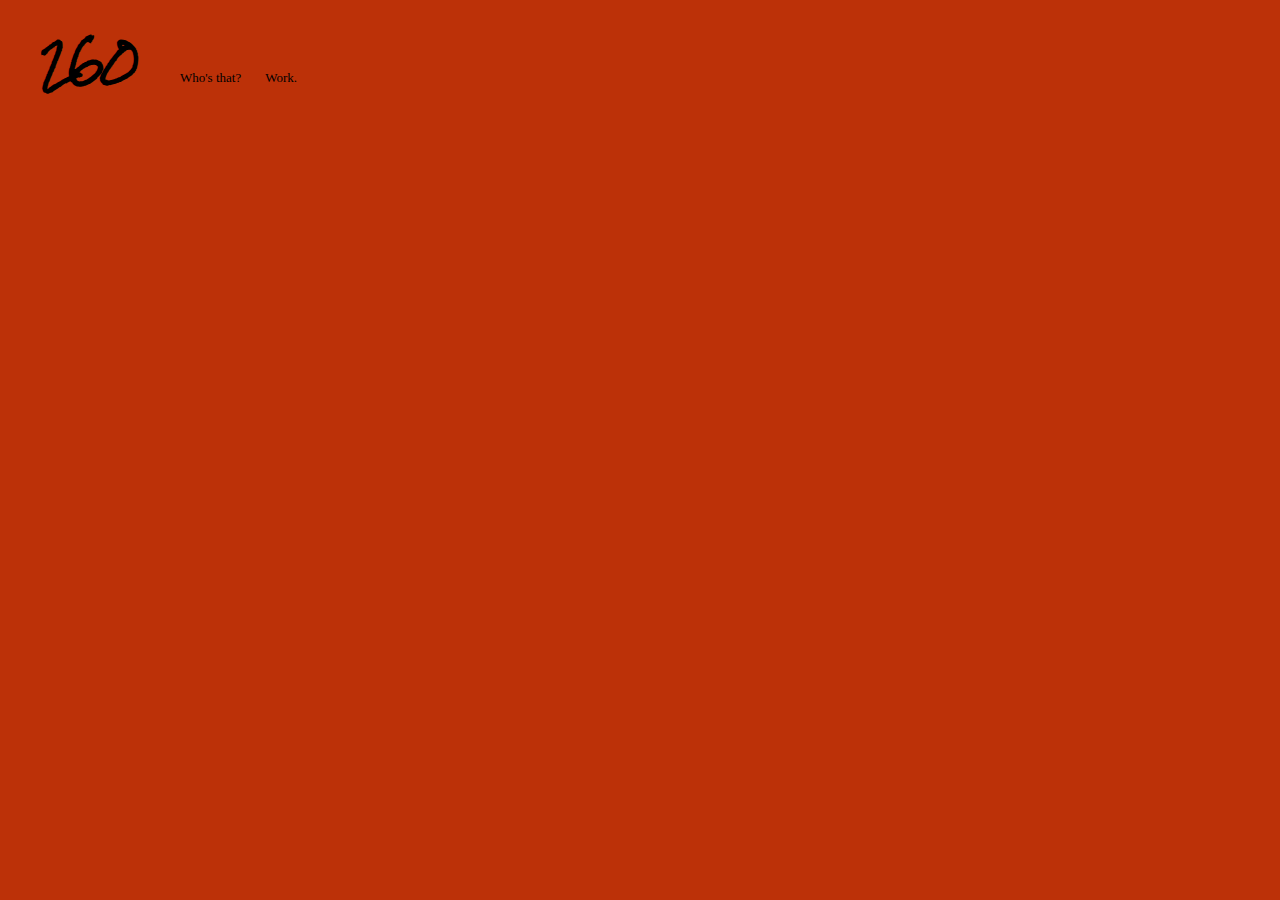
==== index.html @ 8562627f "project url test" ====
<!DOCTYPE html>
<html lang="ko">
<head>
    <meta charset="UTF-8">
    <meta http-equiv="X-UA-Compatible" content="IE=edge">
    <meta name="viewport" content="width=device-width, initial-scale=1.0">
    <title>이육공</title>
    <link rel="stylesheet" href="css/style.css">
</head>

<body>
    <section class="header">
        <h1><a href="index.html" class="main-title">260</a></h1>
        <ul class="main-gnb">
            <li><a href="#a" class="js-profileBtn">Who's that?</a></li>
            <li><a href="#a" class="js-workListBtn">Work.</a></li>
            <li>
                <ul class="work-list js-workList">
                    <li><a href="https://to-ql.github.io/5GXCloud-benchmarking/">01</a></li>
                    <li><a href="https://to-ql.github.io/kokoa-challenge/">02</a></li>
                    <li><a href="https://to-ql.github.io/vanilla-js-chrome/">03</a></li>
                    <li><a href="#a">04</a></li>
                    <li><a href="#a">05</a></li>
                    <li><a href="#a">06</a></li>
                </ul>
            </li>
        </ul>
    </section>

    <section class="work01"></section>



    <section class="profile js-profileScreen">
    
    </section>


    <script src="js/script.js"></script>
</body>
</html>
---- css/style.css ----
/* all */
@import "./reset.css";

/* Font */
@import url("https://fonts.googleapis.com/css2?family=Permanent+Marker&family=Rock+Salt&display=swap");
/*font-family: 'Permanent Marker', cursive;
font-family: 'Rock Salt', cursive;*/

:root {
  --horizontal-space: 40px;
}

body {
  background-color: #bc3108;
}

.header {
  position: relative;
  width: 100%;
  height: 45px;
  padding: 0 var(--horizontal-space);
  margin-top: 40px;
}

.main-title {
  font-family: "Rock Salt", cursive;
  font-size: 40px;
  font-weight: bold;
  color: #000;
}
.main-gnb {
  position: absolute;
  bottom: 0;
  left: 180px;
}
.main-gnb > li {
  display: inline-block;
  margin-right: 20px;
}
.main-gnb li:last-child {
  margin-right: 0;
}
.main-gnb a {
  font-size: 13px;
}

.profile {
  position: absolute;
  width: 50%;
  height: 100%;
  top: 0;
  right: -50%;
  background-color: gray;
  transition: all 0.7s ease-in;
}
.profile.right {
  right: 0;
}

.work-list {
  position: absolute;
  top: 0;
  opacity: 0;
  transition: all 0.4s ease-out;
}
.work-list.opacity {
  opacity: 1;
}
.work-list li {
  margin-bottom: 8px;
}
.work-list a {
  text-decoration: underline;
  transition: all 0.2s ease-in-out;
}
.work-list a:hover {
  color: #fff;
}

.work01 {
}
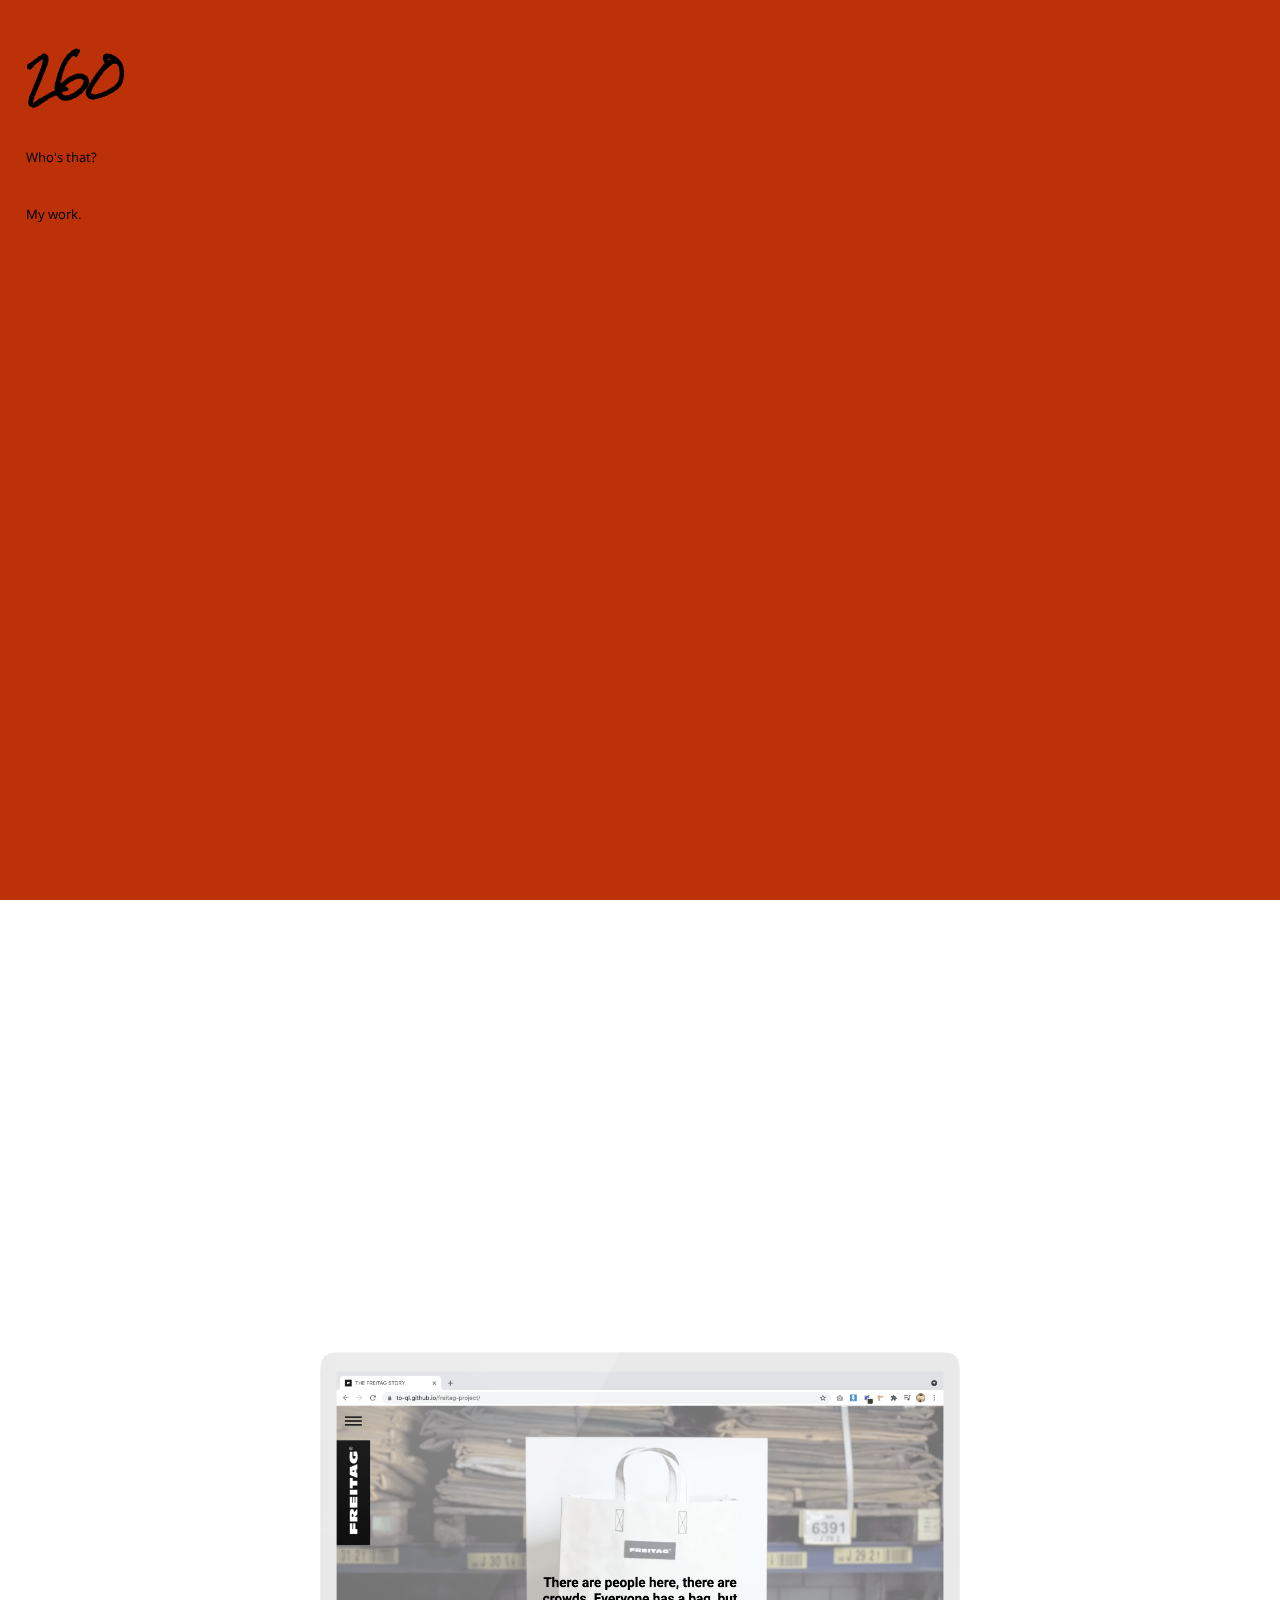
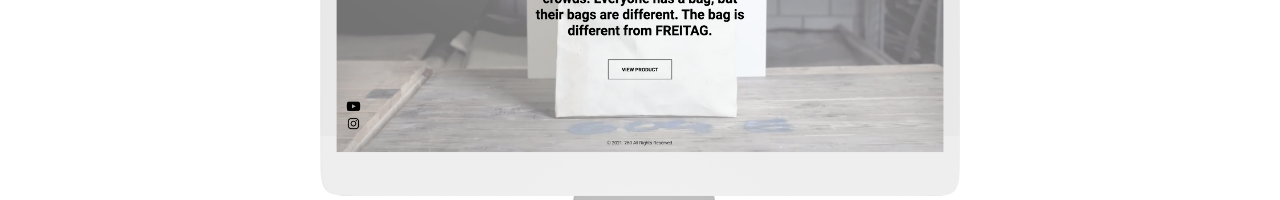
==== commit 61cef0c1: "0426" ====
--- a/index.html
+++ b/index.html
@@ -10,32 +10,102 @@
 
 <body>
     <section class="header">
-        <h1><a href="index.html" class="main-title">260</a></h1>
-        <ul class="main-gnb">
-            <li><a href="#a" class="js-profileBtn">Who's that?</a></li>
-            <li><a href="#a" class="js-workListBtn">Work.</a></li>
+        <h1 class="logo">
+            <a href="index.html">260</a>
+        </h1>
+        <ul class="main-gnb js-gnb">
             <li>
+                <a href="#a" class="js-profileBtn">Who's that?</a>
+            </li>
+            <li>
+                <a href="#a" class="js-workListBtn">My work.</a>
                 <ul class="work-list js-workList">
-                    <li><a href="https://to-ql.github.io/5GXCloud-benchmarking/">01</a></li>
-                    <li><a href="https://to-ql.github.io/kokoa-challenge/">02</a></li>
-                    <li><a href="https://to-ql.github.io/vanilla-js-chrome/">03</a></li>
-                    <li><a href="#a">04</a></li>
-                    <li><a href="#a">05</a></li>
-                    <li><a href="#a">06</a></li>
+                    <!--<li><a href="https://to-ql.github.io/5GXCloud-benchmarking/" target="_blank">5GXCloud Benchmarking</a></li>
+                    <li><a href="https://to-ql.github.io/kokoa-challenge/" target="_blank">kokoa Talk</a></li>
+                    <li><a href="https://to-ql.github.io/vanilla-js-chrome/" target="_blank">Chrome</a></li>
+                    <li><a href="https://to-ql.github.io/freitag-project/" target="_blank">FREITAG</a></li>
+                    <li><a href="https://to-ql.github.io/chamkit-project/" target="_blank">CHAMKIT</a></li>
+                    <li><a href="#a" target="_blank">06</a></li>-->
+                    <li><a href="#a" class="js-workBtn01">5GXCloud Benchmarking</a></li>
+                    <li><a href="#a" class="js-workBtn02">CHAMKIT</a></li>
+                    <li><a href="#a" class="js-workBtn03">FREITAG</a></li>
                 </ul>
             </li>
         </ul>
     </section>
 
-    <section class="work01"></section>
 
 
+    <section class="profile js-profile">
+        
+    </section>
 
-    <section class="profile js-profileScreen">
-    
+    <section class="work work_page01 js-workPage01">
+        <div class="layout">
+            <div class="work_container">
+               <div class="work_img"></div>
+
+               <div class="work_text-box">
+                    <h1 class="work_title">5GXCloud Website Benchmarking</h1>
+
+                    <p class="work_link">
+                        <a href="https://to-ql.github.io/5GXCloud-benchmarking/" target="_blank">바로가기</a>
+                    </p>
+
+                    <p class="work_desc">
+                        5GX Cloud 웹사이트를 벤치마킹하여 제작하였습니다. 
+                        html, css, vanilla javascript을 이용했습니다.
+                    </p>
+               </div>
+            </div>
+        </div>
+    </section>
+
+    <section class="work work_page02 js-workPage02">
+        <div class="layout">
+            <div class="work_container">
+               <div class="work_img"></div>
+
+               <div class="work_text-box">
+                    <h1 class="work_title">CHAMKIT</h1>
+
+                    <p class="work_link">
+                        <a href="https://to-ql.github.io/chamkit-project/" target="_blank">바로가기</a>
+                    </p>
+
+                    <p class="work_desc">
+                        5GX Cloud 웹사이트를 벤치마킹하여 제작하였습니다. 
+                        html, css, vanilla javascript을 이용했습니다.
+                    </p>
+               </div>
+            </div>
+        </div>
+    </section>
+
+    <section class="work work_page03 js-workPage03">
+        <div class="layout">
+            <div class="work_container">
+               <div class="work_img"></div>
+
+               <div class="work_text-box">
+                    <h1 class="work_title">FREITAG</h1>
+
+                    <p class="work_link">
+                        <a href="https://to-ql.github.io/freitag-project/" target="_blank">바로가기</a>
+                    </p>
+
+                    <p class="work_desc">
+                        5GX Cloud 웹사이트를 벤치마킹하여 제작하였습니다. 
+                        html, css, vanilla javascript을 이용했습니다.
+                    </p>
+               </div>
+            </div>
+        </div>
     </section>
 
 
     <script src="js/script.js"></script>
+    <script src="js/header.js"></script>
+    <script src="js/workPage.js"></script>
 </body>
 </html>--- a/css/style.css
+++ b/css/style.css
@@ -1,81 +1,23 @@
-/* all */
-@import "./reset.css";
-
-/* Font */
 @import url("https://fonts.googleapis.com/css2?family=Permanent+Marker&family=Rock+Salt&display=swap");
+@import url("https://fonts.googleapis.com/css2?family=Noto+Sans+KR:wght@100;300;400;700;900&family=Noto+Sans:ital,wght@0,400;0,700;1,400;1,700&display=swap");
 /*font-family: 'Permanent Marker', cursive;
 font-family: 'Rock Salt', cursive;*/
 
-:root {
-  --horizontal-space: 40px;
-}
+@import "./reset.css";
+
+@import "components/header.css";
+
+@import "screens/profile.css";
+@import "screens/work-page.css";
 
 body {
   background-color: #bc3108;
+  overflow: hidden;
+  font-family: "Noto Sans", "Noto Sans KR", sans-serif;
 }
-
-.header {
-  position: relative;
-  width: 100%;
-  height: 45px;
-  padding: 0 var(--horizontal-space);
-  margin-top: 40px;
+.inactive {
+  visibility: hidden !important;
 }
-
-.main-title {
-  font-family: "Rock Salt", cursive;
-  font-size: 40px;
-  font-weight: bold;
-  color: #000;
+:root {
+  --horizontal-space: 10vw;
 }
-.main-gnb {
-  position: absolute;
-  bottom: 0;
-  left: 180px;
-}
-.main-gnb > li {
-  display: inline-block;
-  margin-right: 20px;
-}
-.main-gnb li:last-child {
-  margin-right: 0;
-}
-.main-gnb a {
-  font-size: 13px;
-}
-
-.profile {
-  position: absolute;
-  width: 50%;
-  height: 100%;
-  top: 0;
-  right: -50%;
-  background-color: gray;
-  transition: all 0.7s ease-in;
-}
-.profile.right {
-  right: 0;
-}
-
-.work-list {
-  position: absolute;
-  top: 0;
-  opacity: 0;
-  transition: all 0.4s ease-out;
-}
-.work-list.opacity {
-  opacity: 1;
-}
-.work-list li {
-  margin-bottom: 8px;
-}
-.work-list a {
-  text-decoration: underline;
-  transition: all 0.2s ease-in-out;
-}
-.work-list a:hover {
-  color: #fff;
-}
-
-.work01 {
-}
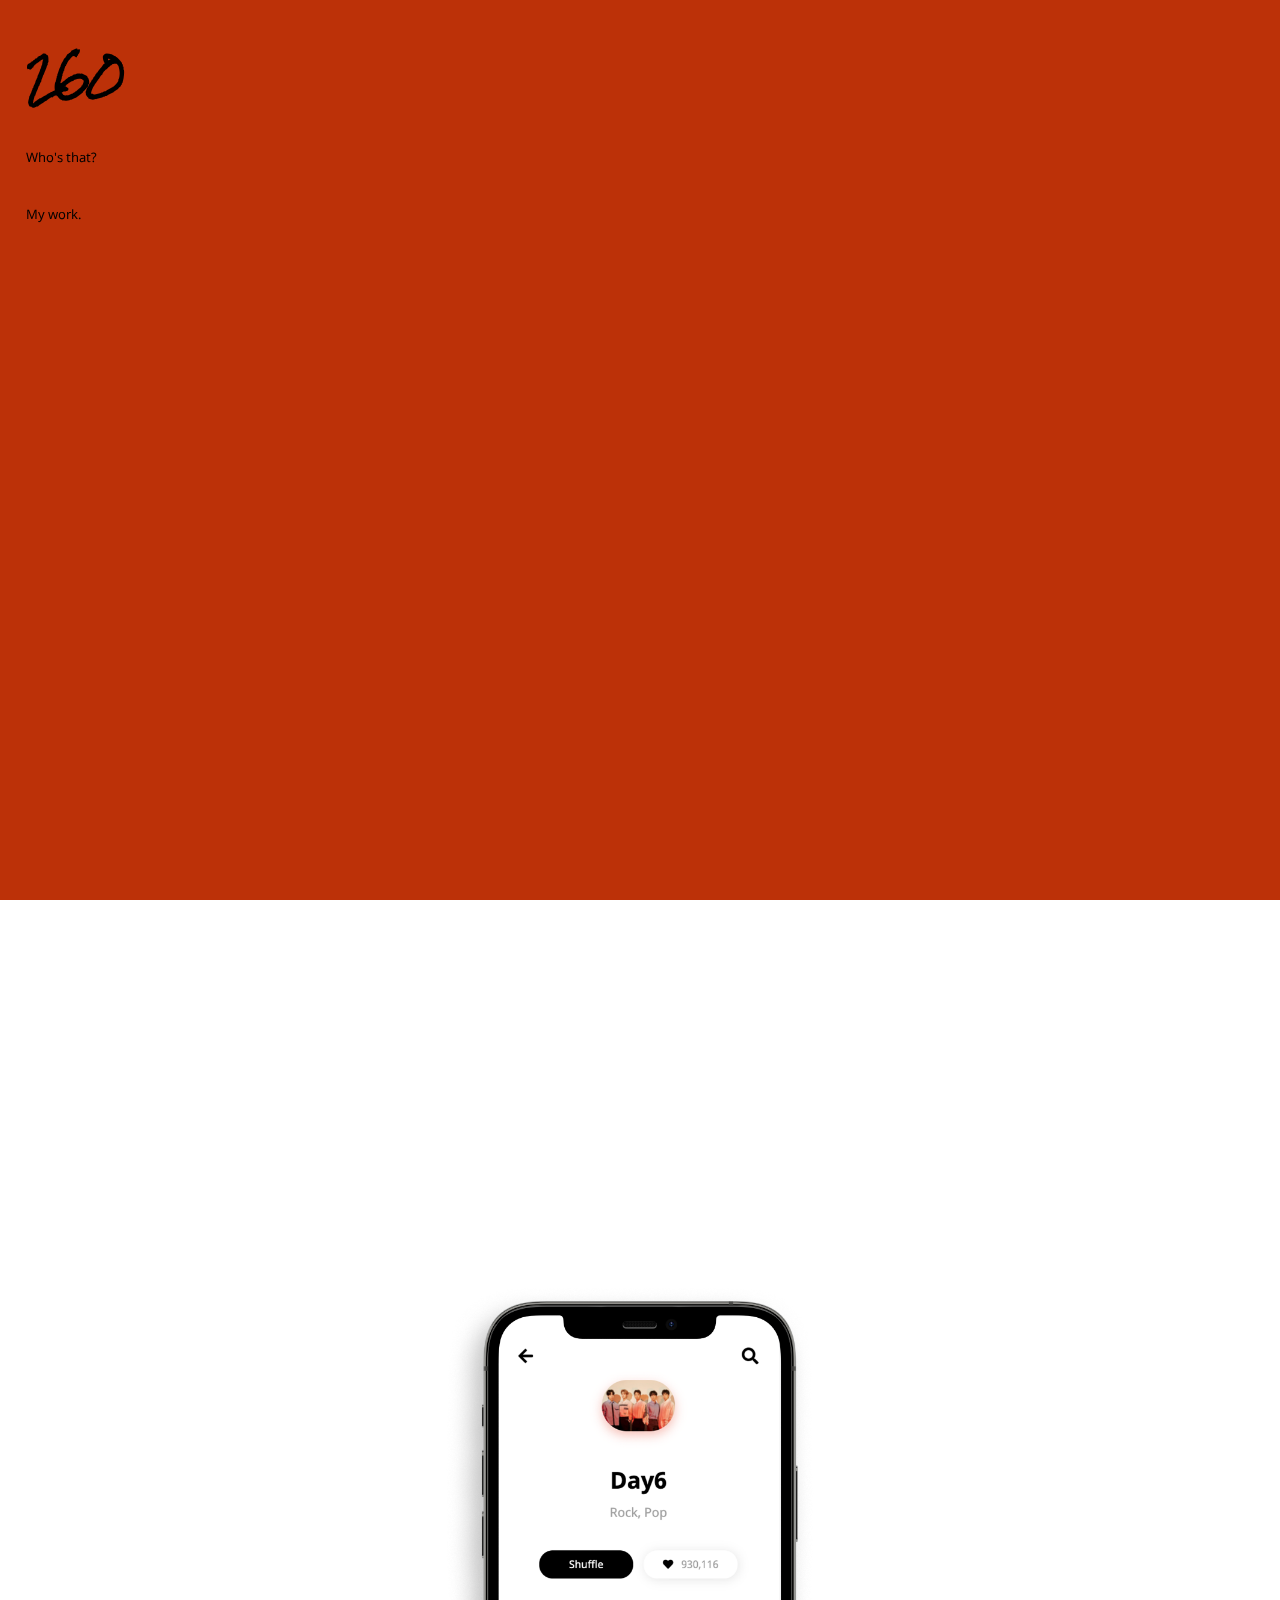
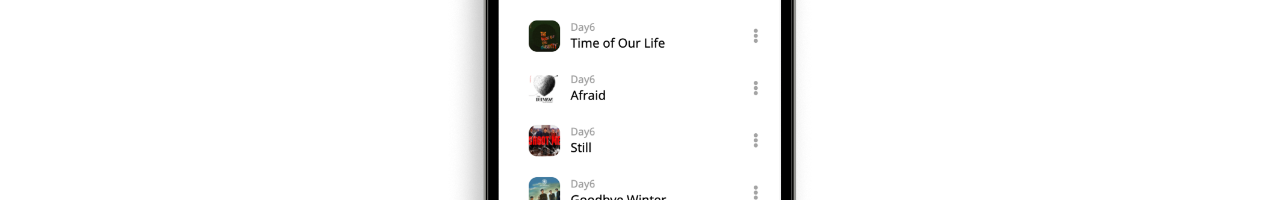
==== commit 288d4ede: "project add" ====
--- a/index.html
+++ b/index.html
@@ -29,6 +29,7 @@
                     <li><a href="#a" class="js-workBtn01">5GXCloud Benchmarking</a></li>
                     <li><a href="#a" class="js-workBtn02">CHAMKIT</a></li>
                     <li><a href="#a" class="js-workBtn03">FREITAG</a></li>
+                    <li><a href="#a" class="js-workBtn04">Music App</a></li>
                 </ul>
             </li>
         </ul>
@@ -103,6 +104,26 @@
         </div>
     </section>
 
+    <section class="work work_page04 js-workPage04">
+        <div class="layout">
+            <div class="work_container">
+               <div class="work_img"></div>
+
+               <div class="work_text-box">
+                    <h1 class="work_title">Music App</h1>
+
+                    <p class="work_link">
+                        <a href="https://to-ql.github.io/music-app-project/" target="_blank">바로가기</a>
+                    </p>
+
+                    <p class="work_desc">
+                       음악 스트리밍 앱을 제작하였습니다.
+                        html, css를 이용했습니다.
+                    </p>
+               </div>
+            </div>
+        </div>
+    </section>
 
     <script src="js/script.js"></script>
     <script src="js/header.js"></script>
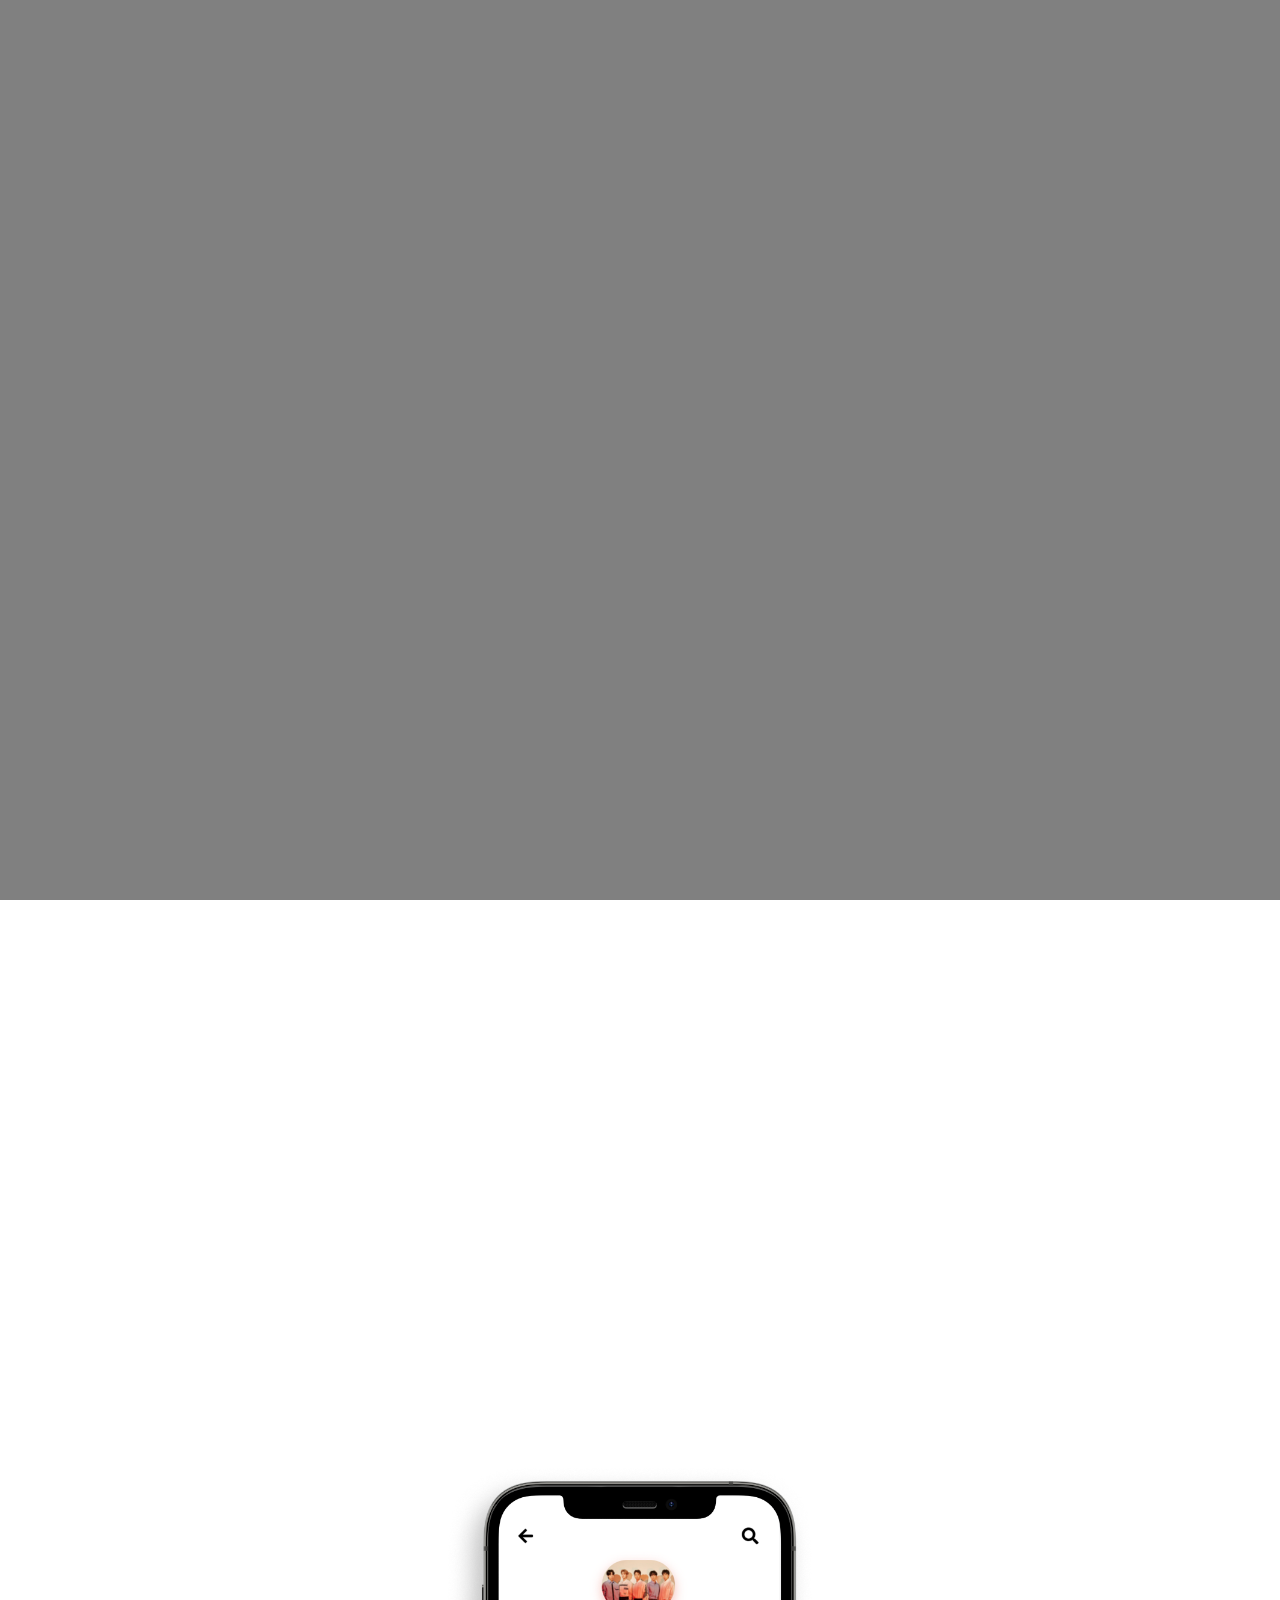
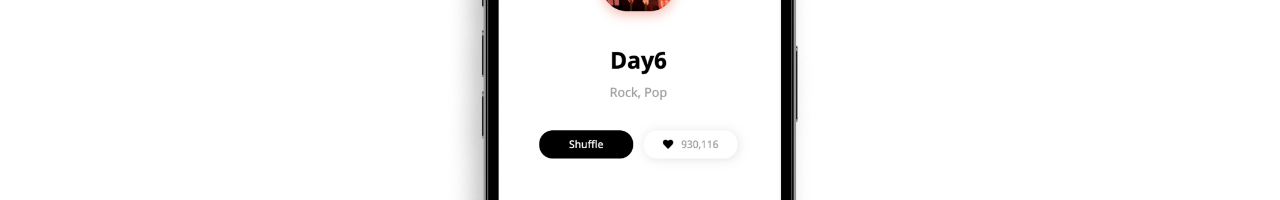
==== commit 368bafcd: "commit" ====
--- a/index.html
+++ b/index.html
@@ -4,129 +4,124 @@
     <meta charset="UTF-8">
     <meta http-equiv="X-UA-Compatible" content="IE=edge">
     <meta name="viewport" content="width=device-width, initial-scale=1.0">
-    <title>이육공</title>
+    <title>2021 Portfolio by 260</title>
     <link rel="stylesheet" href="css/style.css">
 </head>
 
 <body>
-    <section class="header">
-        <h1 class="logo">
-            <a href="index.html">260</a>
-        </h1>
-        <ul class="main-gnb js-gnb">
-            <li>
-                <a href="#a" class="js-profileBtn">Who's that?</a>
-            </li>
-            <li>
-                <a href="#a" class="js-workListBtn">My work.</a>
-                <ul class="work-list js-workList">
-                    <!--<li><a href="https://to-ql.github.io/5GXCloud-benchmarking/" target="_blank">5GXCloud Benchmarking</a></li>
-                    <li><a href="https://to-ql.github.io/kokoa-challenge/" target="_blank">kokoa Talk</a></li>
-                    <li><a href="https://to-ql.github.io/vanilla-js-chrome/" target="_blank">Chrome</a></li>
-                    <li><a href="https://to-ql.github.io/freitag-project/" target="_blank">FREITAG</a></li>
-                    <li><a href="https://to-ql.github.io/chamkit-project/" target="_blank">CHAMKIT</a></li>
-                    <li><a href="#a" target="_blank">06</a></li>-->
-                    <li><a href="#a" class="js-workBtn01">5GXCloud Benchmarking</a></li>
-                    <li><a href="#a" class="js-workBtn02">CHAMKIT</a></li>
-                    <li><a href="#a" class="js-workBtn03">FREITAG</a></li>
-                    <li><a href="#a" class="js-workBtn04">Music App</a></li>
-                </ul>
-            </li>
-        </ul>
-    </section>
+    <div class="wrap">
+        <div class="splash_screen"></div>
+        <section class="header">
+            <h1 class="logo">
+                <a href="index.html">260</a>
+            </h1>
+            <ul class="main-gnb js-gnb">
+                <li class="hover">
+                    <a href="profile.html" class="js-profileBtn">who's that</a>
+                </li>
+                <li class="hover">
+                    <a href="#a" class="js-workListBtn">my work</a>
+                    <ul class="work-list js-workList">
+                        <!--<li><a href="https://to-ql.github.io/5GXCloud-benchmarking/" target="_blank">5GXCloud Benchmarking</a></li>
+                        <li><a href="https://to-ql.github.io/kokoa-challenge/" target="_blank">kokoa Talk</a></li>
+                        <li><a href="https://to-ql.github.io/vanilla-js-chrome/" target="_blank">Chrome</a></li>
+                        <li><a href="https://to-ql.github.io/freitag-project/" target="_blank">FREITAG</a></li>
+                        <li><a href="https://to-ql.github.io/chamkit-project/" target="_blank">CHAMKIT</a></li>
+                        <li><a href="#a" target="_blank">06</a></li>-->
+                        <li><a href="#a" class="js-workBtn01">5GXCloud Benchmarking</a></li>
+                        <li><a href="#a" class="js-workBtn02">CHAMKIT</a></li>
+                        <li><a href="#a" class="js-workBtn03">FREITAG</a></li>
+                        <li><a href="#a" class="js-workBtn04">Music App</a></li>
+                    </ul>
+                </li>
+            </ul>
+        </section>
+
+        <section>
+            <div class="greeing_container">
+            <!-- <p>Most interesting work is filling that empty. 
+                    because they have a potential that can be anything. 
+                    So I want to be a web publisher can fill everything!
+                </p>-->
+            </div>
+        </section>
 
 
+        <section class="work work_page01 js-workPage01">
+            <div class="layout">
+                <div class="work_container">
+                <div class="work_img"></div>
+                <div class="work_text-box">
+                        <h1 class="work_title">5GXCloud Website Benchmarking</h1>
+                        <div class="work_text-right">
+                            <p class="work_desc">
+                                5GX Cloud 웹사이트를 벤치마킹하여 제작하였습니다. 
+                                html, css, javascript을 이용했습니다.
+                            </p>
+                            <a href="https://to-ql.github.io/5GXCloud-benchmarking/" target="_blank" class="work_link">바로가기</a>
+                        </div>
+                </div>
+                </div>
+            </div>
+        </section>
 
-    <section class="profile js-profile">
-        
-    </section>
+        <section class="work work_page02 js-workPage02">
+            <div class="layout">
+                <div class="work_container">
+                <div class="work_img"></div>
+                <div class="work_text-box">
+                        <h1 class="work_title">CHAMKIT</h1>
+                        <div class="work_text-right">
+                            <p class="work_desc">
+                                2019 졸업작품으로 제작한 웹사이트입니다.
+                                html, css, jQuery를 이용했습니다.
+                            </p>
+                            <a href="https://to-ql.github.io/chamkit-project/" target="_blank" class="work_link">바로가기</a>
+                        </div>
+                    </div>
+                </div>
+            </div>
+        </section>
 
-    <section class="work work_page01 js-workPage01">
-        <div class="layout">
-            <div class="work_container">
-               <div class="work_img"></div>
+        <section class="work work_page03 js-workPage03">
+            <div class="layout">
+                <div class="work_container">
+                <div class="work_img"></div>
+                <div class="work_text-box">
+                        <h1 class="work_title">FREITAG</h1>
+                        <div class="work_text-right">
+                            <p class="work_desc">
+                                프라이탁의 브랜드 스토리텔링을 목적으로 한 웹사이트입니다. 
+                                html, css, vanilla javascript을 이용했습니다.
+                            </p>
+                            <a href="https://to-ql.github.io/freitag-project/" target="_blank" class="work_link">바로가기</a>
+                        </div>
+                    </div>
+                </div>
+            </div>
+        </section>
 
-               <div class="work_text-box">
-                    <h1 class="work_title">5GXCloud Website Benchmarking</h1>
+        <section class="work work_page04 js-workPage04">
+            <div class="layout">
+                <div class="work_container">
+                <div class="work_img"></div>
+                <div class="work_text-box">
+                        <h1 class="work_title">Music App</h1>
+                        <div class="work_text-right">
+                            <p class="work_desc">
+                            음악 스트리밍 앱을 제작하였습니다.
+                                html, css를 이용했습니다.
+                            </p>
+                            <a href="https://to-ql.github.io/music-app-project/" target="_blank" class="work_link">바로가기</a>
+                        </div>
+                </div>
+                </div>
+            </div>
+        </section>
 
-                    <p class="work_link">
-                        <a href="https://to-ql.github.io/5GXCloud-benchmarking/" target="_blank">바로가기</a>
-                    </p>
-
-                    <p class="work_desc">
-                        5GX Cloud 웹사이트를 벤치마킹하여 제작하였습니다. 
-                        html, css, vanilla javascript을 이용했습니다.
-                    </p>
-               </div>
-            </div>
-        </div>
-    </section>
-
-    <section class="work work_page02 js-workPage02">
-        <div class="layout">
-            <div class="work_container">
-               <div class="work_img"></div>
-
-               <div class="work_text-box">
-                    <h1 class="work_title">CHAMKIT</h1>
-
-                    <p class="work_link">
-                        <a href="https://to-ql.github.io/chamkit-project/" target="_blank">바로가기</a>
-                    </p>
-
-                    <p class="work_desc">
-                        5GX Cloud 웹사이트를 벤치마킹하여 제작하였습니다. 
-                        html, css, vanilla javascript을 이용했습니다.
-                    </p>
-               </div>
-            </div>
-        </div>
-    </section>
-
-    <section class="work work_page03 js-workPage03">
-        <div class="layout">
-            <div class="work_container">
-               <div class="work_img"></div>
-
-               <div class="work_text-box">
-                    <h1 class="work_title">FREITAG</h1>
-
-                    <p class="work_link">
-                        <a href="https://to-ql.github.io/freitag-project/" target="_blank">바로가기</a>
-                    </p>
-
-                    <p class="work_desc">
-                        5GX Cloud 웹사이트를 벤치마킹하여 제작하였습니다. 
-                        html, css, vanilla javascript을 이용했습니다.
-                    </p>
-               </div>
-            </div>
-        </div>
-    </section>
-
-    <section class="work work_page04 js-workPage04">
-        <div class="layout">
-            <div class="work_container">
-               <div class="work_img"></div>
-
-               <div class="work_text-box">
-                    <h1 class="work_title">Music App</h1>
-
-                    <p class="work_link">
-                        <a href="https://to-ql.github.io/music-app-project/" target="_blank">바로가기</a>
-                    </p>
-
-                    <p class="work_desc">
-                       음악 스트리밍 앱을 제작하였습니다.
-                        html, css를 이용했습니다.
-                    </p>
-               </div>
-            </div>
-        </div>
-    </section>
-
-    <script src="js/script.js"></script>
-    <script src="js/header.js"></script>
-    <script src="js/workPage.js"></script>
+        <script src="js/script.js"></script>
+        <script src="js/header.js"></script>
+        <script src="js/workPage.js"></script>
+    </div>
 </body>
 </html>--- a/css/style.css
+++ b/css/style.css
@@ -7,17 +7,36 @@
 
 @import "components/header.css";
 
+@import "screens/main.css";
 @import "screens/profile.css";
 @import "screens/work-page.css";
 
 body {
-  background-color: #bc3108;
+  /*background-color: #bc3108;*/
   overflow: hidden;
-  font-family: "Noto Sans", "Noto Sans KR", sans-serif;
+  font-family: "Noto Sans", sans-serif;
+  /*font-family: "Noto Sans", "Noto Sans KR", sans-serif;*/
 }
 .inactive {
   visibility: hidden !important;
 }
+
 :root {
   --horizontal-space: 10vw;
 }
+.wrap {
+  width: 100vw;
+  height: 100vh;
+  /*background-color: #bc3108;*/
+  /*background: linear-gradient(to bottom right, #bc3108, rgb(165, 29, 29));*/
+}
+.splash_screen {
+  position: absolute;
+  width: 100vw;
+  height: 100vh;
+  z-index: 10000;
+  background: linear-gradient(to bottom right, #bc3108, f);
+  transform: translateY(0);
+  animation: splash 0.6s ease-in-out forwards;
+  animation-delay: 0.7s;
+}
